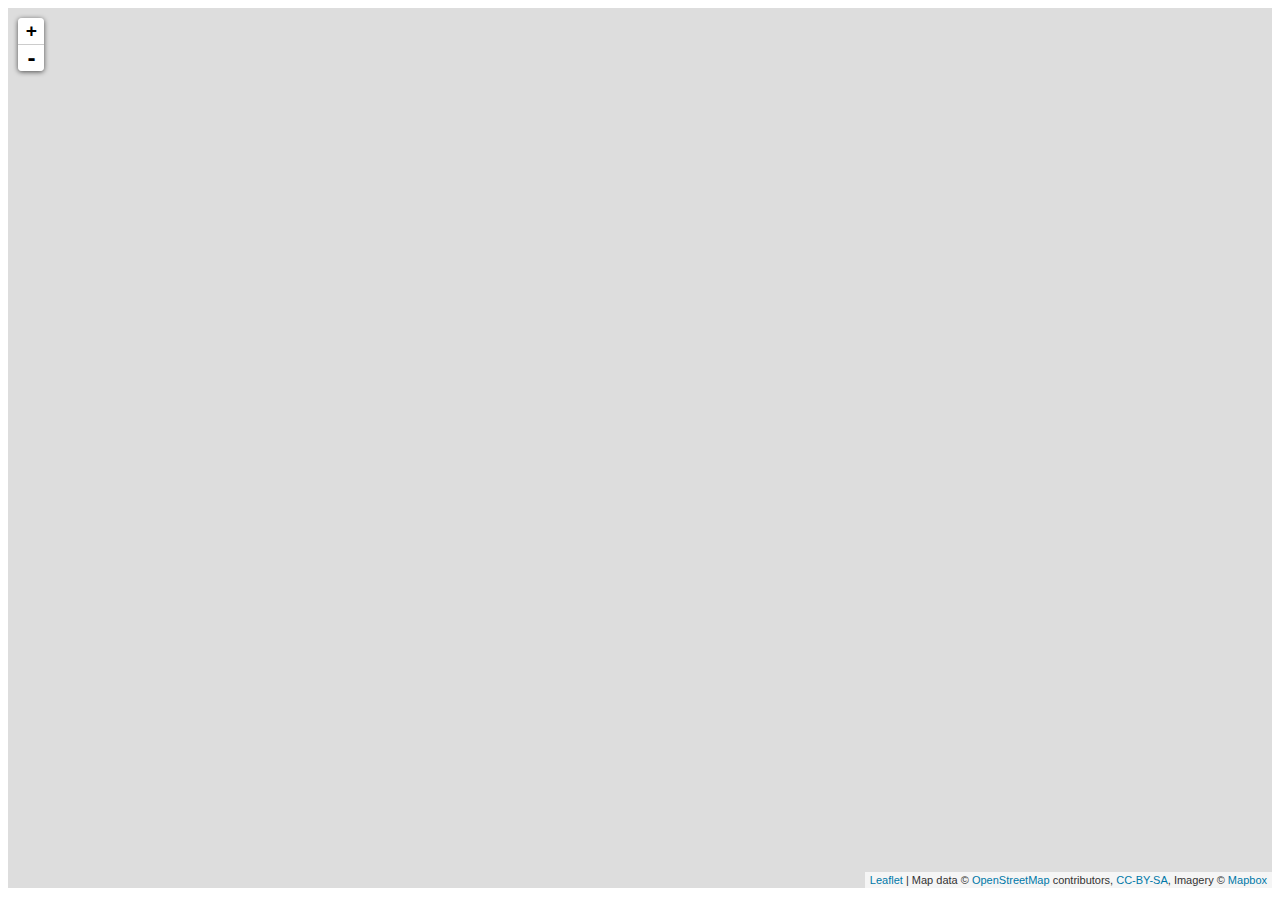
==== OSMEditsQuickOverlay/index.html @ 43892210 "init;" ====
<!DOCTYPE html>

<html>
    <head>
        <title>OSM Edits: Apex College Mapping Party</title>
        <meta charset="UTF-8">
        <meta name="viewport" content="width=device-width, initial-scale=1.0">
        <script src="js/jquery-2.1.1.min.js"></script>
        <script src="js/leaflet.js"></script>
        <link rel="stylesheet" href="css/leaflet.css"/>
        <link rel="stylesheet" href="css/mapstyle.css"/>
        <script src="js/actions.js"></script>
    </head>
    <body>
        <div id="map"></div>
    </body>
</html>
---- OSMEditsQuickOverlay/css/leaflet.css ----
/* required styles */

.leaflet-map-pane,
.leaflet-tile,
.leaflet-marker-icon,
.leaflet-marker-shadow,
.leaflet-tile-pane,
.leaflet-tile-container,
.leaflet-overlay-pane,
.leaflet-shadow-pane,
.leaflet-marker-pane,
.leaflet-popup-pane,
.leaflet-overlay-pane svg,
.leaflet-zoom-box,
.leaflet-image-layer,
.leaflet-layer {
	position: absolute;
	left: 0;
	top: 0;
	}
.leaflet-container {
	overflow: hidden;
	-ms-touch-action: none;
	}
.leaflet-tile,
.leaflet-marker-icon,
.leaflet-marker-shadow {
	-webkit-user-select: none;
	   -moz-user-select: none;
	        user-select: none;
	-webkit-user-drag: none;
	}
.leaflet-marker-icon,
.leaflet-marker-shadow {
	display: block;
	}
/* map is broken in FF if you have max-width: 100% on tiles */
.leaflet-container img {
	max-width: none !important;
	}
/* stupid Android 2 doesn't understand "max-width: none" properly */
.leaflet-container img.leaflet-image-layer {
	max-width: 15000px !important;
	}
.leaflet-tile {
	filter: inherit;
	visibility: hidden;
	}
.leaflet-tile-loaded {
	visibility: inherit;
	}
.leaflet-zoom-box {
	width: 0;
	height: 0;
	}
/* workaround for https://bugzilla.mozilla.org/show_bug.cgi?id=888319 */
.leaflet-overlay-pane svg {
	-moz-user-select: none;
	}

.leaflet-tile-pane    { z-index: 2; }
.leaflet-objects-pane { z-index: 3; }
.leaflet-overlay-pane { z-index: 4; }
.leaflet-shadow-pane  { z-index: 5; }
.leaflet-marker-pane  { z-index: 6; }
.leaflet-popup-pane   { z-index: 7; }

.leaflet-vml-shape {
	width: 1px;
	height: 1px;
	}
.lvml {
	behavior: url(#default#VML);
	display: inline-block;
	position: absolute;
	}


/* control positioning */

.leaflet-control {
	position: relative;
	z-index: 7;
	pointer-events: auto;
	}
.leaflet-top,
.leaflet-bottom {
	position: absolute;
	z-index: 1000;
	pointer-events: none;
	}
.leaflet-top {
	top: 0;
	}
.leaflet-right {
	right: 0;
	}
.leaflet-bottom {
	bottom: 0;
	}
.leaflet-left {
	left: 0;
	}
.leaflet-control {
	float: left;
	clear: both;
	}
.leaflet-right .leaflet-control {
	float: right;
	}
.leaflet-top .leaflet-control {
	margin-top: 10px;
	}
.leaflet-bottom .leaflet-control {
	margin-bottom: 10px;
	}
.leaflet-left .leaflet-control {
	margin-left: 10px;
	}
.leaflet-right .leaflet-control {
	margin-right: 10px;
	}


/* zoom and fade animations */

.leaflet-fade-anim .leaflet-tile,
.leaflet-fade-anim .leaflet-popup {
	opacity: 0;
	-webkit-transition: opacity 0.2s linear;
	   -moz-transition: opacity 0.2s linear;
	     -o-transition: opacity 0.2s linear;
	        transition: opacity 0.2s linear;
	}
.leaflet-fade-anim .leaflet-tile-loaded,
.leaflet-fade-anim .leaflet-map-pane .leaflet-popup {
	opacity: 1;
	}

.leaflet-zoom-anim .leaflet-zoom-animated {
	-webkit-transition: -webkit-transform 0.25s cubic-bezier(0,0,0.25,1);
	   -moz-transition:    -moz-transform 0.25s cubic-bezier(0,0,0.25,1);
	     -o-transition:      -o-transform 0.25s cubic-bezier(0,0,0.25,1);
	        transition:         transform 0.25s cubic-bezier(0,0,0.25,1);
	}
.leaflet-zoom-anim .leaflet-tile,
.leaflet-pan-anim .leaflet-tile,
.leaflet-touching .leaflet-zoom-animated {
	-webkit-transition: none;
	   -moz-transition: none;
	     -o-transition: none;
	        transition: none;
	}

.leaflet-zoom-anim .leaflet-zoom-hide {
	visibility: hidden;
	}


/* cursors */

.leaflet-clickable {
	cursor: pointer;
	}
.leaflet-container {
	cursor: -webkit-grab;
	cursor:    -moz-grab;
	}
.leaflet-popup-pane,
.leaflet-control {
	cursor: auto;
	}
.leaflet-dragging .leaflet-container,
.leaflet-dragging .leaflet-clickable {
	cursor: move;
	cursor: -webkit-grabbing;
	cursor:    -moz-grabbing;
	}


/* visual tweaks */

.leaflet-container {
	background: #ddd;
	outline: 0;
	}
.leaflet-container a {
	color: #0078A8;
	}
.leaflet-container a.leaflet-active {
	outline: 2px solid orange;
	}
.leaflet-zoom-box {
	border: 2px dotted #38f;
	background: rgba(255,255,255,0.5);
	}


/* general typography */
.leaflet-container {
	font: 12px/1.5 "Helvetica Neue", Arial, Helvetica, sans-serif;
	}


/* general toolbar styles */

.leaflet-bar {
	box-shadow: 0 1px 5px rgba(0,0,0,0.65);
	border-radius: 4px;
	}
.leaflet-bar a,
.leaflet-bar a:hover {
	background-color: #fff;
	border-bottom: 1px solid #ccc;
	width: 26px;
	height: 26px;
	line-height: 26px;
	display: block;
	text-align: center;
	text-decoration: none;
	color: black;
	}
.leaflet-bar a,
.leaflet-control-layers-toggle {
	background-position: 50% 50%;
	background-repeat: no-repeat;
	display: block;
	}
.leaflet-bar a:hover {
	background-color: #f4f4f4;
	}
.leaflet-bar a:first-child {
	border-top-left-radius: 4px;
	border-top-right-radius: 4px;
	}
.leaflet-bar a:last-child {
	border-bottom-left-radius: 4px;
	border-bottom-right-radius: 4px;
	border-bottom: none;
	}
.leaflet-bar a.leaflet-disabled {
	cursor: default;
	background-color: #f4f4f4;
	color: #bbb;
	}

.leaflet-touch .leaflet-bar a {
	width: 30px;
	height: 30px;
	line-height: 30px;
	}


/* zoom control */

.leaflet-control-zoom-in,
.leaflet-control-zoom-out {
	font: bold 18px 'Lucida Console', Monaco, monospace;
	text-indent: 1px;
	}
.leaflet-control-zoom-out {
	font-size: 20px;
	}

.leaflet-touch .leaflet-control-zoom-in {
	font-size: 22px;
	}
.leaflet-touch .leaflet-control-zoom-out {
	font-size: 24px;
	}


/* layers control */

.leaflet-control-layers {
	box-shadow: 0 1px 5px rgba(0,0,0,0.4);
	background: #fff;
	border-radius: 5px;
	}
.leaflet-control-layers-toggle {
	background-image: url(images/layers.png);
	width: 36px;
	height: 36px;
	}
.leaflet-retina .leaflet-control-layers-toggle {
	background-image: url(images/layers-2x.png);
	background-size: 26px 26px;
	}
.leaflet-touch .leaflet-control-layers-toggle {
	width: 44px;
	height: 44px;
	}
.leaflet-control-layers .leaflet-control-layers-list,
.leaflet-control-layers-expanded .leaflet-control-layers-toggle {
	display: none;
	}
.leaflet-control-layers-expanded .leaflet-control-layers-list {
	display: block;
	position: relative;
	}
.leaflet-control-layers-expanded {
	padding: 6px 10px 6px 6px;
	color: #333;
	background: #fff;
	}
.leaflet-control-layers-selector {
	margin-top: 2px;
	position: relative;
	top: 1px;
	}
.leaflet-control-layers label {
	display: block;
	}
.leaflet-control-layers-separator {
	height: 0;
	border-top: 1px solid #ddd;
	margin: 5px -10px 5px -6px;
	}


/* attribution and scale controls */

.leaflet-container .leaflet-control-attribution {
	background: #fff;
	background: rgba(255, 255, 255, 0.7);
	margin: 0;
	}
.leaflet-control-attribution,
.leaflet-control-scale-line {
	padding: 0 5px;
	color: #333;
	}
.leaflet-control-attribution a {
	text-decoration: none;
	}
.leaflet-control-attribution a:hover {
	text-decoration: underline;
	}
.leaflet-container .leaflet-control-attribution,
.leaflet-container .leaflet-control-scale {
	font-size: 11px;
	}
.leaflet-left .leaflet-control-scale {
	margin-left: 5px;
	}
.leaflet-bottom .leaflet-control-scale {
	margin-bottom: 5px;
	}
.leaflet-control-scale-line {
	border: 2px solid #777;
	border-top: none;
	line-height: 1.1;
	padding: 2px 5px 1px;
	font-size: 11px;
	white-space: nowrap;
	overflow: hidden;
	-moz-box-sizing: content-box;
	     box-sizing: content-box;

	background: #fff;
	background: rgba(255, 255, 255, 0.5);
	}
.leaflet-control-scale-line:not(:first-child) {
	border-top: 2px solid #777;
	border-bottom: none;
	margin-top: -2px;
	}
.leaflet-control-scale-line:not(:first-child):not(:last-child) {
	border-bottom: 2px solid #777;
	}

.leaflet-touch .leaflet-control-attribution,
.leaflet-touch .leaflet-control-layers,
.leaflet-touch .leaflet-bar {
	box-shadow: none;
	}
.leaflet-touch .leaflet-control-layers,
.leaflet-touch .leaflet-bar {
	border: 2px solid rgba(0,0,0,0.2);
	background-clip: padding-box;
	}


/* popup */

.leaflet-popup {
	position: absolute;
	text-align: center;
	}
.leaflet-popup-content-wrapper {
	padding: 1px;
	text-align: left;
	border-radius: 12px;
	}
.leaflet-popup-content {
	margin: 13px 19px;
	line-height: 1.4;
	}
.leaflet-popup-content p {
	margin: 18px 0;
	}
.leaflet-popup-tip-container {
	margin: 0 auto;
	width: 40px;
	height: 20px;
	position: relative;
	overflow: hidden;
	}
.leaflet-popup-tip {
	width: 17px;
	height: 17px;
	padding: 1px;

	margin: -10px auto 0;

	-webkit-transform: rotate(45deg);
	   -moz-transform: rotate(45deg);
	    -ms-transform: rotate(45deg);
	     -o-transform: rotate(45deg);
	        transform: rotate(45deg);
	}
.leaflet-popup-content-wrapper,
.leaflet-popup-tip {
	background: white;

	box-shadow: 0 3px 14px rgba(0,0,0,0.4);
	}
.leaflet-container a.leaflet-popup-close-button {
	position: absolute;
	top: 0;
	right: 0;
	padding: 4px 4px 0 0;
	text-align: center;
	width: 18px;
	height: 14px;
	font: 16px/14px Tahoma, Verdana, sans-serif;
	color: #c3c3c3;
	text-decoration: none;
	font-weight: bold;
	background: transparent;
	}
.leaflet-container a.leaflet-popup-close-button:hover {
	color: #999;
	}
.leaflet-popup-scrolled {
	overflow: auto;
	border-bottom: 1px solid #ddd;
	border-top: 1px solid #ddd;
	}

.leaflet-oldie .leaflet-popup-content-wrapper {
	zoom: 1;
	}
.leaflet-oldie .leaflet-popup-tip {
	width: 24px;
	margin: 0 auto;

	-ms-filter: "progid:DXImageTransform.Microsoft.Matrix(M11=0.70710678, M12=0.70710678, M21=-0.70710678, M22=0.70710678)";
	filter: progid:DXImageTransform.Microsoft.Matrix(M11=0.70710678, M12=0.70710678, M21=-0.70710678, M22=0.70710678);
	}
.leaflet-oldie .leaflet-popup-tip-container {
	margin-top: -1px;
	}

.leaflet-oldie .leaflet-control-zoom,
.leaflet-oldie .leaflet-control-layers,
.leaflet-oldie .leaflet-popup-content-wrapper,
.leaflet-oldie .leaflet-popup-tip {
	border: 1px solid #999;
	}


/* div icon */

.leaflet-div-icon {
	background: #fff;
	border: 1px solid #666;
	}
---- OSMEditsQuickOverlay/css/mapstyle.css ----
#map{
    width:100%;
}

.popupContent{
    max-height:300px;
    min-width:220px;
    overflow:auto;
    outline: #cccccc thin solid;
}

.table-row{
    font-size: 12pt;
    outline: #cccccc thin solid;
    color: #333333;
}

.wayAuthors, .nodeAuthors, .wayAuthor, .nodeAuthor{
    font-weight: 700;
    color: #990000;
}

.other_tags, .osm_id, .osm_way_id, .nodeAuth_2, .wayAutho_2{
    display:none;
}
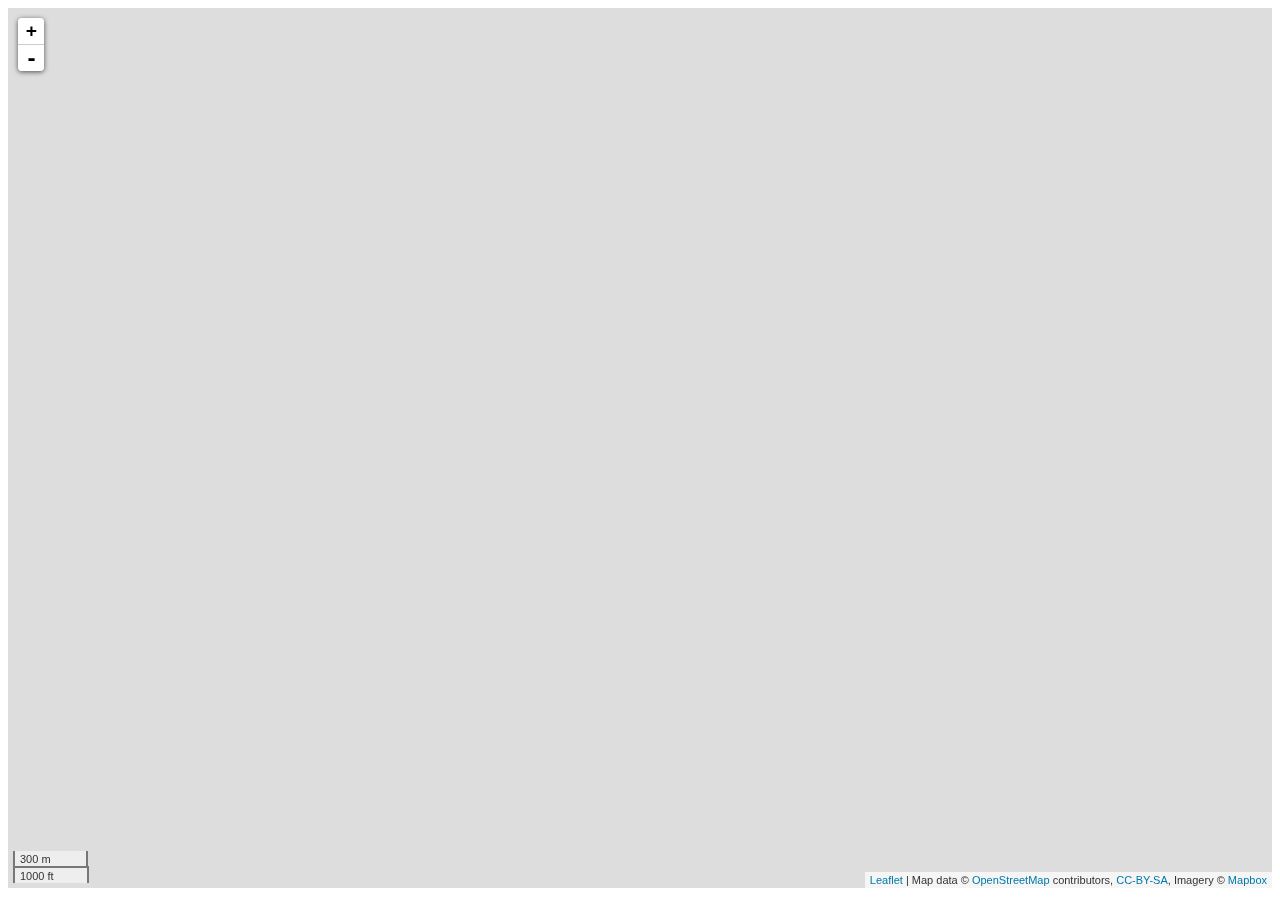
==== commit c8fd913a: "pointClusters;" ====
--- a/OSMEditsQuickOverlay/index.html
+++ b/OSMEditsQuickOverlay/index.html
@@ -7,7 +7,10 @@
         <meta name="viewport" content="width=device-width, initial-scale=1.0">
         <script src="js/jquery-2.1.1.min.js"></script>
         <script src="js/leaflet.js"></script>
+        <script src="js/leaflet.markercluster.js"></script>
         <link rel="stylesheet" href="css/leaflet.css"/>
+        <link rel="stylesheet" href="css/MarkerCluster.Default.css"/>
+        <link rel="stylesheet" href="css/MarkerCluster.css"/>
         <link rel="stylesheet" href="css/mapstyle.css"/>
         <script src="js/actions.js"></script>
     </head>
--- a/OSMEditsQuickOverlay/css/MarkerCluster.Default.css
+++ b/OSMEditsQuickOverlay/css/MarkerCluster.Default.css
@@ -0,0 +1,72 @@
+.marker-cluster-small {
+	/*background-color: rgba(181, 226, 140, 0.6);*/
+        background-color: rgba(130,0,0,0.6);
+        color: #ffffff;
+	}
+.marker-cluster-small div {
+	/*background-color: rgba(110, 204, 57, 0.6);*/
+        background-color: rgba(130,0,0,0.6);
+        color: #ffffff;
+	}
+
+.marker-cluster-medium {
+	/*background-color: rgba(241, 211, 87, 0.6);*/
+        background-color: rgba(130,0,0,0.6);
+        color: #ffffff;
+	}
+.marker-cluster-medium div {
+	/*background-color: rgba(240, 194, 12, 0.6);*/
+        background-color: rgba(130,0,0,0.6);
+        color: #ffffff;
+	}
+
+.marker-cluster-large {
+	/*background-color: rgba(253, 156, 115, 0.6);*/
+        background-color: rgba(130,0,0,0.6);
+        color: #ffffff;
+	}
+.marker-cluster-large div {
+	/*background-color: rgba(241, 128, 23, 0.6);*/
+        background-color: rgba(130,0,0,0.6);
+        color: #ffffff;
+	}
+
+	/* IE 6-8 fallback colors */
+.leaflet-oldie .marker-cluster-small {
+	background-color: rgb(181, 226, 140);
+	}
+.leaflet-oldie .marker-cluster-small div {
+	background-color: rgb(110, 204, 57);
+	}
+
+.leaflet-oldie .marker-cluster-medium {
+	background-color: rgb(241, 211, 87);
+	}
+.leaflet-oldie .marker-cluster-medium div {
+	background-color: rgb(240, 194, 12);
+	}
+
+.leaflet-oldie .marker-cluster-large {
+	background-color: rgb(253, 156, 115);
+	}
+.leaflet-oldie .marker-cluster-large div {
+	background-color: rgb(241, 128, 23);
+}
+
+.marker-cluster {
+	background-clip: padding-box;
+	border-radius: 20px;
+	}
+.marker-cluster div {
+	width: 30px;
+	height: 30px;
+	margin-left: 5px;
+	margin-top: 5px;
+
+	text-align: center;
+	border-radius: 15px;
+	font: 12px "Helvetica Neue", Arial, Helvetica, sans-serif;
+	}
+.marker-cluster span {
+	line-height: 30px;
+	}--- a/OSMEditsQuickOverlay/css/MarkerCluster.css
+++ b/OSMEditsQuickOverlay/css/MarkerCluster.css
@@ -0,0 +1,6 @@
+.leaflet-cluster-anim .leaflet-marker-icon, .leaflet-cluster-anim .leaflet-marker-shadow {
+	-webkit-transition: -webkit-transform 0.3s ease-out, opacity 0.3s ease-in;
+	-moz-transition: -moz-transform 0.3s ease-out, opacity 0.3s ease-in;
+	-o-transition: -o-transform 0.3s ease-out, opacity 0.3s ease-in;
+	transition: transform 0.3s ease-out, opacity 0.3s ease-in;
+	}
--- a/OSMEditsQuickOverlay/css/mapstyle.css
+++ b/OSMEditsQuickOverlay/css/mapstyle.css
@@ -2,9 +2,25 @@
     width:100%;
 }
 
-.popupContent{
-    max-height:300px;
-    min-width:220px;
+.table{
+    position: absolute;
+    bottom:36px;
+    right: 6px;
+    border-radius: 6px;
+    background-color: #ffffff;
+    box-shadow: 0px 0px 6px rgba(0,0,0,0.6);
+    border: #cccccc thin solid;
+    padding: 5px;
+    font-family: "Verdana";
+    line-height: 1.4;
+}
+
+.table .title{
+    font-style: italic;
+}
+
+.table-content{
+    max-height:200px;
     overflow:auto;
     outline: #cccccc thin solid;
 }
@@ -13,13 +29,55 @@
     font-size: 12pt;
     outline: #cccccc thin solid;
     color: #333333;
+    display: flex;
+    flex-flow: row wrap;
+}
+.table-row>*{
+    display: inline-block;
+    font-weight: 700;
+    font-size: 10pt;
+    width: 300px;
+    line-height: 1.4;
+}
+.leaflet-popup-content .table-row>*{
+    width:150px;
+}
+.table-row>*:first-child{
+    color: #333366;
+}
+.table-row>*>*{
+    display: inline-block;
+    color: #333333;
+    max-width:150px;
+    vertical-align: text-top;
+    float: right;
+}
+.table-row>*>*:first-child:before{
+    content: ": ";
 }
 
-.wayAuthors, .nodeAuthors, .wayAuthor, .nodeAuthor{
+.wayAuthors>*:first-child, .nodeAuthors>*:first-child, .wayAuthor>*:first-child, .nodeAuthor>*:first-child{
     font-weight: 700;
     color: #990000;
 }
 
 .other_tags, .osm_id, .osm_way_id, .nodeAuth_2, .wayAutho_2{
     display:none;
+}
+
+.leaflet-popup-content{
+    margin:10px;
+}
+
+.leaflet-container  a.leaflet-popup-close-button{
+    top: -8px;
+    right: -8px;
+    border-radius: 5px;
+    background-color: #006699;
+    border: #6666aa thin solid;
+    padding:0px;
+}
+
+.hidden{
+    display:none;
 }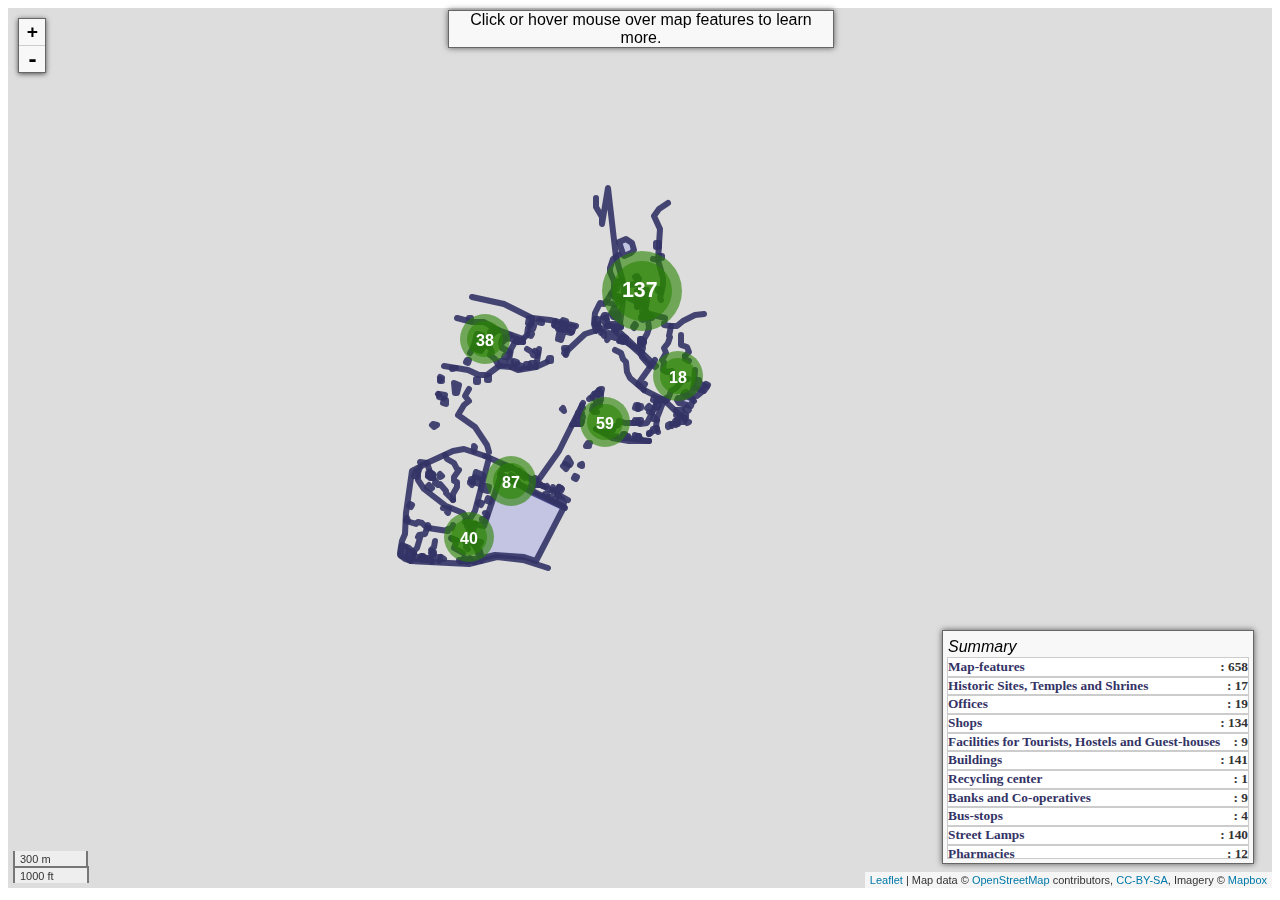
==== commit 5a468a12: "pointClusters;" ====
--- a/OSMEditsQuickOverlay/index.html
+++ b/OSMEditsQuickOverlay/index.html
@@ -16,5 +16,6 @@
     </head>
     <body>
         <div id="map"></div>
+        <div class="msg">Click or hover mouse over map features to learn more.</div>
     </body>
 </html>
--- a/OSMEditsQuickOverlay/css/MarkerCluster.Default.css
+++ b/OSMEditsQuickOverlay/css/MarkerCluster.Default.css
@@ -1,72 +1,113 @@
 .marker-cluster-small {
-	/*background-color: rgba(181, 226, 140, 0.6);*/
-        background-color: rgba(130,0,0,0.6);
-        color: #ffffff;
-	}
+    /*background-color: rgba(181, 226, 140, 0.6);*/
+    /*        background-color: rgba(130,0,0,0.6);*/
+    background-color: rgba(40,130,0,0.6);
+    color: #ffffff;
+    font-weight:700;
+}
 .marker-cluster-small div {
-	/*background-color: rgba(110, 204, 57, 0.6);*/
-        background-color: rgba(130,0,0,0.6);
-        color: #ffffff;
-	}
+    /*background-color: rgba(110, 204, 57, 0.6);*/
+    background-color: rgba(40,130,0,0.6);
+    color: #ffffff;
+    font-weight:700;
+}
 
 .marker-cluster-medium {
-	/*background-color: rgba(241, 211, 87, 0.6);*/
-        background-color: rgba(130,0,0,0.6);
-        color: #ffffff;
-	}
+    /*background-color: rgba(253, 156, 115, 0.6);*/
+    background-color: rgba(40,130,0,0.6);
+    color: #ffffff;
+    font-weight:700;
+    width: 50px !important;
+    height: 50px !important;
+    margin-left: -25px !important;
+    margin-top: -25px !important;
+    border-radius: 25px !important;
+}
 .marker-cluster-medium div {
-	/*background-color: rgba(240, 194, 12, 0.6);*/
-        background-color: rgba(130,0,0,0.6);
-        color: #ffffff;
-	}
+    /*background-color: rgba(241, 128, 23, 0.6);*/
+    background-color: rgba(40,130,0,0.6);
+    color: #ffffff;
+    font-weight:700 !important;
+    width: 36px !important;
+    height: 36px !important;
+    margin-left: 7px !important;
+    margin-top: 7px !important;
+    border-radius: 18px !important;
+}
+.marker-cluster-medium div span{
+    display: flex;
+    margin-left: 9px;
+    padding-top:4.5px;
+    font-size: 12pt;
+    /*line-height: 30pt;*/
+}
 
 .marker-cluster-large {
-	/*background-color: rgba(253, 156, 115, 0.6);*/
-        background-color: rgba(130,0,0,0.6);
-        color: #ffffff;
-	}
+    /*background-color: rgba(253, 156, 115, 0.6);*/
+    background-color: rgba(40,130,0,0.6);
+    color: #ffffff;
+    font-weight:700;
+    width: 80px !important;
+    height: 80px !important;
+    margin-left: -40px !important;
+    margin-top: -40px !important;
+    border-radius: 40px !important;
+}
 .marker-cluster-large div {
-	/*background-color: rgba(241, 128, 23, 0.6);*/
-        background-color: rgba(130,0,0,0.6);
-        color: #ffffff;
-	}
+    /*background-color: rgba(241, 128, 23, 0.6);*/
+    background-color: rgba(40,130,0,0.6);
+    color: #ffffff;
+    font-weight:700 !important;
+    width: 60px !important;
+    height: 60px !important;
+    margin-left: 10px !important;
+    margin-top: 10px !important;
+    border-radius: 30px !important;
+}
+.marker-cluster-large div span{
+    display: flex;
+    margin-left: 10px;
+    padding-top:9px;
+    font-size: 16pt;
+    line-height: 30pt;
+}
 
-	/* IE 6-8 fallback colors */
+/* IE 6-8 fallback colors */
 .leaflet-oldie .marker-cluster-small {
-	background-color: rgb(181, 226, 140);
-	}
+    background-color: rgb(181, 226, 140);
+}
 .leaflet-oldie .marker-cluster-small div {
-	background-color: rgb(110, 204, 57);
-	}
+    background-color: rgb(110, 204, 57);
+}
 
 .leaflet-oldie .marker-cluster-medium {
-	background-color: rgb(241, 211, 87);
-	}
+    background-color: rgb(241, 211, 87);
+}
 .leaflet-oldie .marker-cluster-medium div {
-	background-color: rgb(240, 194, 12);
-	}
+    background-color: rgb(240, 194, 12);
+}
 
 .leaflet-oldie .marker-cluster-large {
-	background-color: rgb(253, 156, 115);
-	}
+    background-color: rgb(253, 156, 115);
+}
 .leaflet-oldie .marker-cluster-large div {
-	background-color: rgb(241, 128, 23);
+    background-color: rgb(241, 128, 23);
 }
 
 .marker-cluster {
-	background-clip: padding-box;
-	border-radius: 20px;
-	}
+    background-clip: padding-box;
+    border-radius: 20px;
+}
 .marker-cluster div {
-	width: 30px;
-	height: 30px;
-	margin-left: 5px;
-	margin-top: 5px;
+    width: 30px;
+    height: 30px;
+    margin-left: 5px;
+    margin-top: 5px;
 
-	text-align: center;
-	border-radius: 15px;
-	font: 12px "Helvetica Neue", Arial, Helvetica, sans-serif;
-	}
+    text-align: center;
+    border-radius: 15px;
+    font-family: "Helvetica Neue", Arial, Helvetica, sans-serif;
+}
 .marker-cluster span {
-	line-height: 30px;
-	}+    line-height: 30px;
+}--- a/OSMEditsQuickOverlay/css/mapstyle.css
+++ b/OSMEditsQuickOverlay/css/mapstyle.css
@@ -5,21 +5,23 @@
 .table{
     position: absolute;
     bottom:36px;
-    right: 6px;
-    border-radius: 6px;
-    background-color: #ffffff;
+    right: 26px;
+    /*border-radius: 6px;*/
+    background-color: rgba(255,255,255,0.8);
     box-shadow: 0px 0px 6px rgba(0,0,0,0.6);
-    border: #cccccc thin solid;
+    border: #666666 thin solid;
     padding: 5px;
     font-family: "Verdana";
     line-height: 1.4;
 }
 
 .table .title{
+    font-family: "Helvetica";
     font-style: italic;
 }
 
 .table-content{
+    background-color:#ffffff;
     max-height:200px;
     overflow:auto;
     outline: #cccccc thin solid;
@@ -78,6 +80,49 @@
     padding:0px;
 }
 
+
+.leaflet-div-icon{
+    background-color: transparent;
+    /*    width: 20px;
+        height:20px;
+        border-radius: 20px;
+        box-shadow: 4px 4px 6px #000000;*/
+    border:none;
+    outline:none;
+}
+.leaflet-div-icon>img{
+    width:25px;
+}
+
+.leaflet-control-zoom{
+    border: #666666 thin solid;
+    border-radius: 0px;
+    background-color: rgba(255,255,255,0.8);
+}
+.leaflet-control-zoom a{
+    border-radius: 0px;
+    background-color: transparent;
+}
+.leaflet-control-zoom a:hover{
+    border-radius: 0px;
+    background-color: #ffffff;
+    text-shadow: 0px 0px 1px rgba(0,0,0,0.6);
+}
+
+.msg{
+    position:absolute;
+    top:10px;
+    left: 35%;
+    right: auto;
+    width: 30%;
+    text-align: center;
+    font-family: "Helvetica";
+    font-size: 12pt;
+    background-color: rgba(255,255,255,0.8);
+    border: #666666 thin solid;
+    box-shadow: 0px 0px 6px rgba(0,0,0,0.6);
+}
+
 .hidden{
     display:none;
 }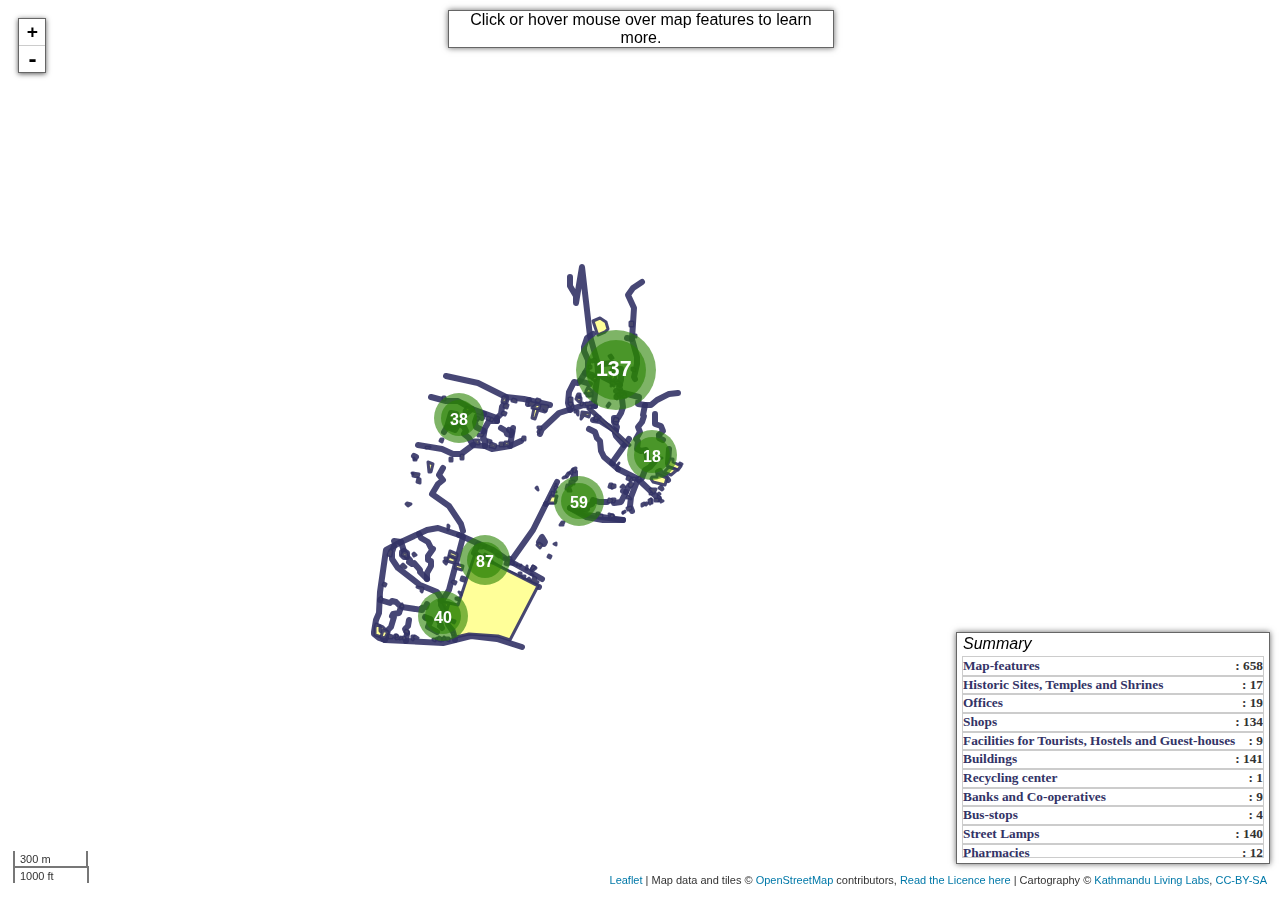
==== commit 0e7cb9b5: "mapping party edits timeslice visualization;" ====
--- a/OSMEditsQuickOverlay/index.html
+++ b/OSMEditsQuickOverlay/index.html
@@ -1,21 +1,21 @@
-<!DOCTYPE html>
-
-<html>
-    <head>
-        <title>OSM Edits: Apex College Mapping Party</title>
-        <meta charset="UTF-8">
-        <meta name="viewport" content="width=device-width, initial-scale=1.0">
-        <script src="js/jquery-2.1.1.min.js"></script>
-        <script src="js/leaflet.js"></script>
-        <script src="js/leaflet.markercluster.js"></script>
-        <link rel="stylesheet" href="css/leaflet.css"/>
-        <link rel="stylesheet" href="css/MarkerCluster.Default.css"/>
-        <link rel="stylesheet" href="css/MarkerCluster.css"/>
-        <link rel="stylesheet" href="css/mapstyle.css"/>
-        <script src="js/actions.js"></script>
-    </head>
-    <body>
-        <div id="map"></div>
-        <div class="msg">Click or hover mouse over map features to learn more.</div>
-    </body>
-</html>
+<!DOCTYPE html>
+
+<html>
+    <head>
+        <title>OSM Edits: Apex College Mapping Party</title>
+        <meta charset="UTF-8">
+        <meta name="viewport" content="width=device-width, initial-scale=1.0">
+        <script src="js/jquery-2.1.1.min.js"></script>
+        <script src="js/leaflet.js"></script>
+        <script src="js/leaflet.markercluster.js"></script>
+        <link rel="stylesheet" href="css/leaflet.css"/>
+        <link rel="stylesheet" href="css/MarkerCluster.Default.css"/>
+        <link rel="stylesheet" href="css/MarkerCluster.css"/>
+        <link rel="stylesheet" href="css/mapstyle.css"/>
+        <script src="js/actions.js"></script>
+    </head>
+    <body>
+    <div id="map"></div>
+    <div class="msg">Click or hover mouse over map features to learn more.</div>
+</body>
+</html>
--- a/OSMEditsQuickOverlay/css/mapstyle.css
+++ b/OSMEditsQuickOverlay/css/mapstyle.css
@@ -1,128 +1,153 @@
-#map{
-    width:100%;
-}
-
-.table{
-    position: absolute;
-    bottom:36px;
-    right: 26px;
-    /*border-radius: 6px;*/
-    background-color: rgba(255,255,255,0.8);
-    box-shadow: 0px 0px 6px rgba(0,0,0,0.6);
-    border: #666666 thin solid;
-    padding: 5px;
-    font-family: "Verdana";
-    line-height: 1.4;
-}
-
-.table .title{
-    font-family: "Helvetica";
-    font-style: italic;
-}
-
-.table-content{
-    background-color:#ffffff;
-    max-height:200px;
-    overflow:auto;
-    outline: #cccccc thin solid;
-}
-
-.table-row{
-    font-size: 12pt;
-    outline: #cccccc thin solid;
-    color: #333333;
-    display: flex;
-    flex-flow: row wrap;
-}
-.table-row>*{
-    display: inline-block;
-    font-weight: 700;
-    font-size: 10pt;
-    width: 300px;
-    line-height: 1.4;
-}
-.leaflet-popup-content .table-row>*{
-    width:150px;
-}
-.table-row>*:first-child{
-    color: #333366;
-}
-.table-row>*>*{
-    display: inline-block;
-    color: #333333;
-    max-width:150px;
-    vertical-align: text-top;
-    float: right;
-}
-.table-row>*>*:first-child:before{
-    content: ": ";
-}
-
-.wayAuthors>*:first-child, .nodeAuthors>*:first-child, .wayAuthor>*:first-child, .nodeAuthor>*:first-child{
-    font-weight: 700;
-    color: #990000;
-}
-
-.other_tags, .osm_id, .osm_way_id, .nodeAuth_2, .wayAutho_2{
-    display:none;
-}
-
-.leaflet-popup-content{
-    margin:10px;
-}
-
-.leaflet-container  a.leaflet-popup-close-button{
-    top: -8px;
-    right: -8px;
-    border-radius: 5px;
-    background-color: #006699;
-    border: #6666aa thin solid;
-    padding:0px;
-}
-
-
-.leaflet-div-icon{
-    background-color: transparent;
-    /*    width: 20px;
-        height:20px;
-        border-radius: 20px;
-        box-shadow: 4px 4px 6px #000000;*/
-    border:none;
-    outline:none;
-}
-.leaflet-div-icon>img{
-    width:25px;
-}
-
-.leaflet-control-zoom{
-    border: #666666 thin solid;
-    border-radius: 0px;
-    background-color: rgba(255,255,255,0.8);
-}
-.leaflet-control-zoom a{
-    border-radius: 0px;
-    background-color: transparent;
-}
-.leaflet-control-zoom a:hover{
-    border-radius: 0px;
-    background-color: #ffffff;
-    text-shadow: 0px 0px 1px rgba(0,0,0,0.6);
-}
-
-.msg{
-    position:absolute;
-    top:10px;
-    left: 35%;
-    right: auto;
-    width: 30%;
-    text-align: center;
-    font-family: "Helvetica";
-    font-size: 12pt;
-    background-color: rgba(255,255,255,0.8);
-    border: #666666 thin solid;
-    box-shadow: 0px 0px 6px rgba(0,0,0,0.6);
-}
-
-.hidden{
-    display:none;
+#map{
+    width:100%;
+    background-color: #ffffff;
+}
+
+.leaflet-tile-pane{
+    -o-filter: brightness(1.05) contrast(1.1) grayscale(1);
+    -ms-filter: brightness(1.05) contrast(1.1) grayscale(1);
+    -webkit-filter: brightness(1.05) contrast(1.1) grayscale(1);
+    filter: brightness(1.05) contrast(1.1) grayscale(1);
+}
+
+
+.table{
+    position: absolute;
+    bottom:36px;
+    right: 10px;
+    /*border-radius: 6px;*/
+    background-color: rgba(255,255,255,0.8);
+    box-shadow: 0px 0px 6px rgba(0,0,0,0.6);
+    border: #666666 thin solid;
+    padding: 2px 6px 6px;
+    font-family: "Verdana";
+    line-height: 1.1;
+}
+
+.table .title{
+    font-family: "Helvetica";
+    font-style: italic;
+    padding-bottom:4px;
+}
+
+.table-content{
+    background-color:#ffffff;
+    max-height:200px;
+    overflow:auto;
+    outline: #cccccc thin solid;
+}
+
+.table-row{
+    font-size: 12pt;
+    outline: #cccccc thin solid;
+    color: #333333;
+    display: flex;
+    flex-flow: row wrap;
+}
+.table-row>*{
+    display: inline-block;
+    font-weight: 700;
+    font-size: 10pt;
+    width: 300px;
+    line-height: 1.4;
+}
+
+
+.leaflet-popup-content .table-row>*{
+    width:150px;
+}
+.table-row>*:first-child{
+    color: #333366;
+}
+.table-row>*>*{
+    display: inline-block;
+    color: #333333;
+    max-width:150px;
+    vertical-align: text-top;
+    float: right;
+}
+.table-row>*>*:first-child:before{
+    content: ": ";
+}
+
+.wayAuthors>*:first-child, .nodeAuthors>*:first-child, .wayAuthor>*:first-child, .nodeAuthor>*:first-child{
+    font-weight: 700;
+    color: #990000;
+}
+
+.other_tags, .osm_id, .osm_way_id, .nodeAuth_2, .wayAutho_2{
+    display:none;
+}
+
+.leaflet-popup-content{
+    margin:10px;
+}
+
+.leaflet-container  a.leaflet-popup-close-button{
+    top: -8px;
+    right: -8px;
+    border-radius: 5px;
+    background-color: #006699;
+    border: #6666aa thin solid;
+    padding:0px;
+}
+
+
+.leaflet-div-icon{
+    background-color: transparent;
+    /*    width: 20px;
+        height:20px;
+        border-radius: 20px;
+        box-shadow: 4px 4px 6px #000000;*/
+    border:none;
+    outline:none;
+}
+.leaflet-div-icon>img{
+    width:25px;
+}
+
+.leaflet-control-zoom{
+    border: #666666 thin solid;
+    border-radius: 0px;
+    background-color: rgba(255,255,255,0.8);
+}
+.leaflet-control-zoom a{
+    border-radius: 0px;
+    background-color: transparent;
+}
+.leaflet-control-zoom a:hover{
+    border-radius: 0px;
+    background-color: #ffffff;
+    text-shadow: 0px 0px 1px rgba(0,0,0,0.6);
+}
+
+.vector-layer{
+    fill: url("#fillpattern");
+}
+
+.msg{
+    position:absolute;
+    top:10px;
+    left: 35%;
+    width: 30%;
+    text-align: center;
+    font-family: "Helvetica";
+    font-size: 12pt;
+    background-color: rgba(255,255,255,0.8);
+    border: #666666 thin solid;
+    box-shadow: 0px 0px 6px rgba(0,0,0,0.6);
+}
+
+@media all and (max-width: 740px){
+    .table-row>*{
+        width: 184px;
+    }
+    
+    .msg{
+        display:none;
+    }
+}
+
+.hidden{
+    display:none;
 }